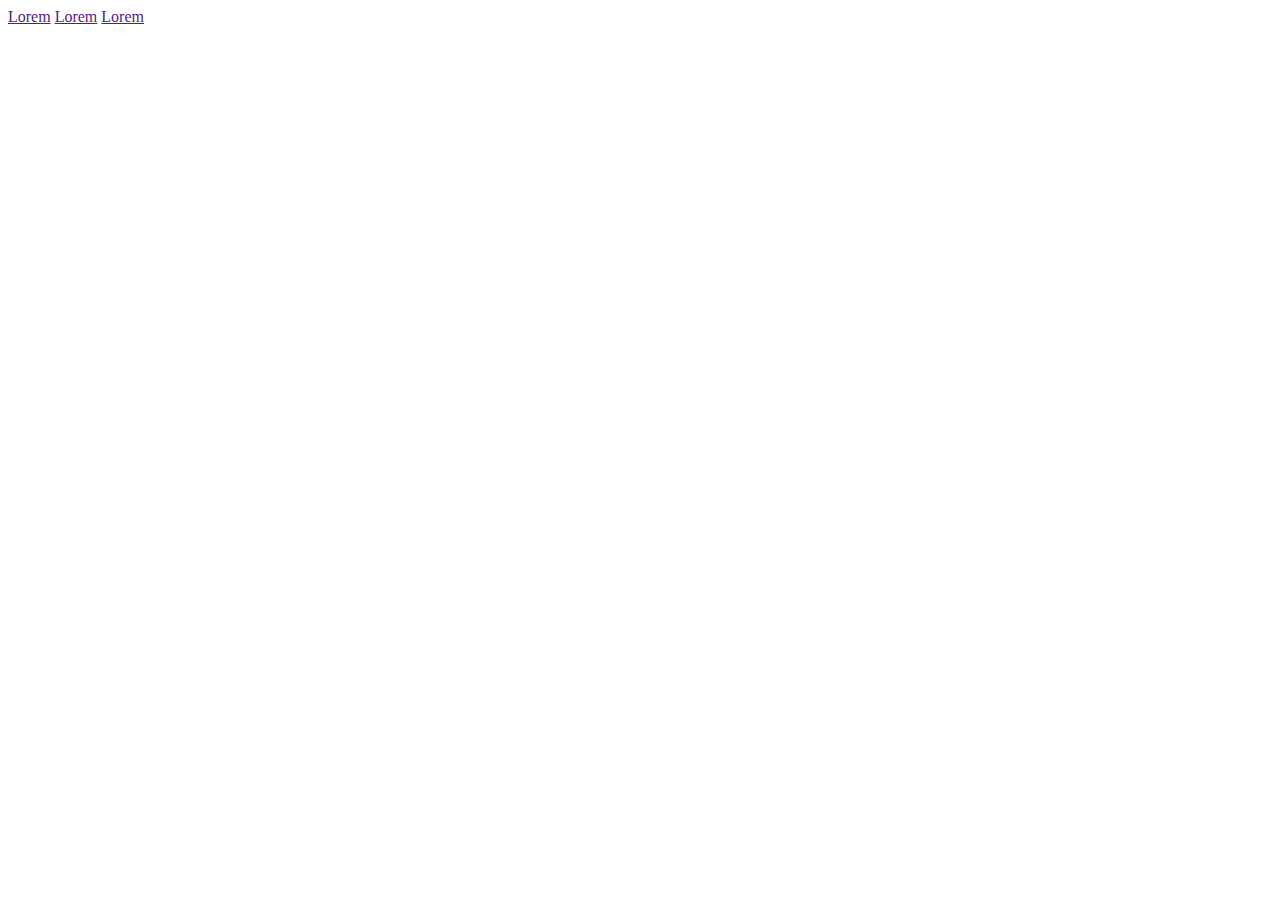
==== index.html @ 05d43e16 "Creado archivo index.html" ====
<!DOCTYPE html>
<html lang="en">
<head>
    <meta charset="UTF-8">
    <meta name="viewport" content="width=device-width, initial-scale=1.0">
    <title>Document</title>
</head>
<body>
    <header>
        <a href="">Lorem</a>
        <a href="">Lorem</a>
        <a href="">Lorem</a>
    </header>
    <footer>
        <a href="youtube.com"></a>
        <a href="instagram.com"></a>
        <a href="twitter.com"></a>
    </footer>
</body>
</html>
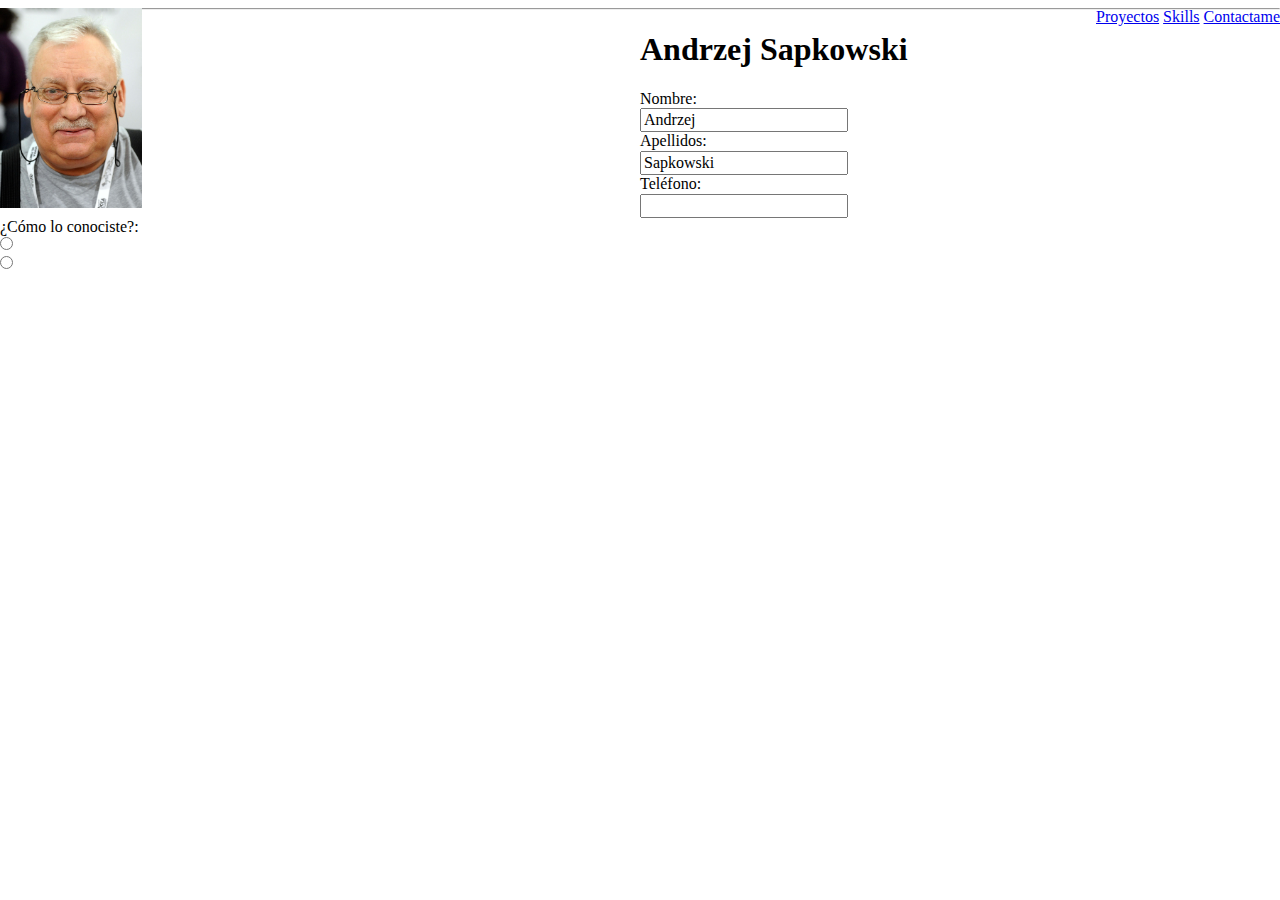
==== commit eeea7dbe: "Creados carpetas para assets y CSS" ====
--- a/index.html
+++ b/index.html
@@ -4,15 +4,42 @@
     <meta charset="UTF-8">
     <meta name="viewport" content="width=device-width, initial-scale=1.0">
     <title>Document</title>
+    <link rel="stylesheet" href="./styles/normalize.css">
+    <link rel="stylesheet" href="./styles/header.css">
+    <link rel="stylesheet" href="./styles/common.css">
+    <link rel="stylesheet" href="./styles/footer.css">
 </head>
-<body>
-    <header>
-        <a href="">Lorem</a>
-        <a href="">Lorem</a>
-        <a href="">Lorem</a>
+<body class="main-bg">
+    <header class="navegacion">
+        <div class="imagen_cabecera">
+            <img src="./assets/portfolio/Andrzej_Sapkowski.JPG" alt="Imagen cabecera">
+        </div>
+        <div class="enlaces">
+            <a href="proyectos.html">Proyectos</a>
+            <a href="skills.html">Skills</a>
+            <a href="contacto.html">Contactame</a>
+        </div>
     </header>
-    <footer>
-        <a href="youtube.com"></a>
+    <main>
+        <hr>
+        <h1>Andrzej Sapkowski</h1>
+        <form>
+            <label for="nombre">Nombre:</label><br/>
+            <input type="text" id="nombre" name="nombre" value="Andrzej"><br/>
+
+            <label for="apellidos">Apellidos:</label><br/>
+            <input type="text" id="apellidos" name="apellidos" value="Sapkowski"><br/>
+
+            <label for="nombre">Teléfono:</label><br/>
+            <input type="tel" id="tel" name="tel"><br/>
+
+            <label for="pregunta">¿Cómo lo conociste?:</label><br/>
+            <input type="radio" id="nombre" name="pregunta" value="Universidad"><br/>
+            <input type="radio" id="respuesta2" name="respuesta2" value="KeepCoding Kick-off">
+        </form>
+    </main>
+    <footer hidden class="redes">
+        <a href="https://www.youtube.com"><img src="./assets/portfolio/YouTube.png"></a>
         <a href="instagram.com"></a>
         <a href="twitter.com"></a>
     </footer>
--- a/styles/header.css
+++ b/styles/header.css
@@ -0,0 +1,16 @@
+.imagen_cabecera {
+    width: 50%;
+    float: left;
+}
+
+.imagen_cabecera img {
+    height: 200px;
+    width: auto;
+}
+
+.enlaces {
+    float: right;
+    width: 50%;
+    text-align: right;
+}
+
--- a/styles/footer.css
+++ b/styles/footer.css
@@ -0,0 +1,5 @@
+.redes img {
+    width: auto;
+    height: 50px;
+    
+}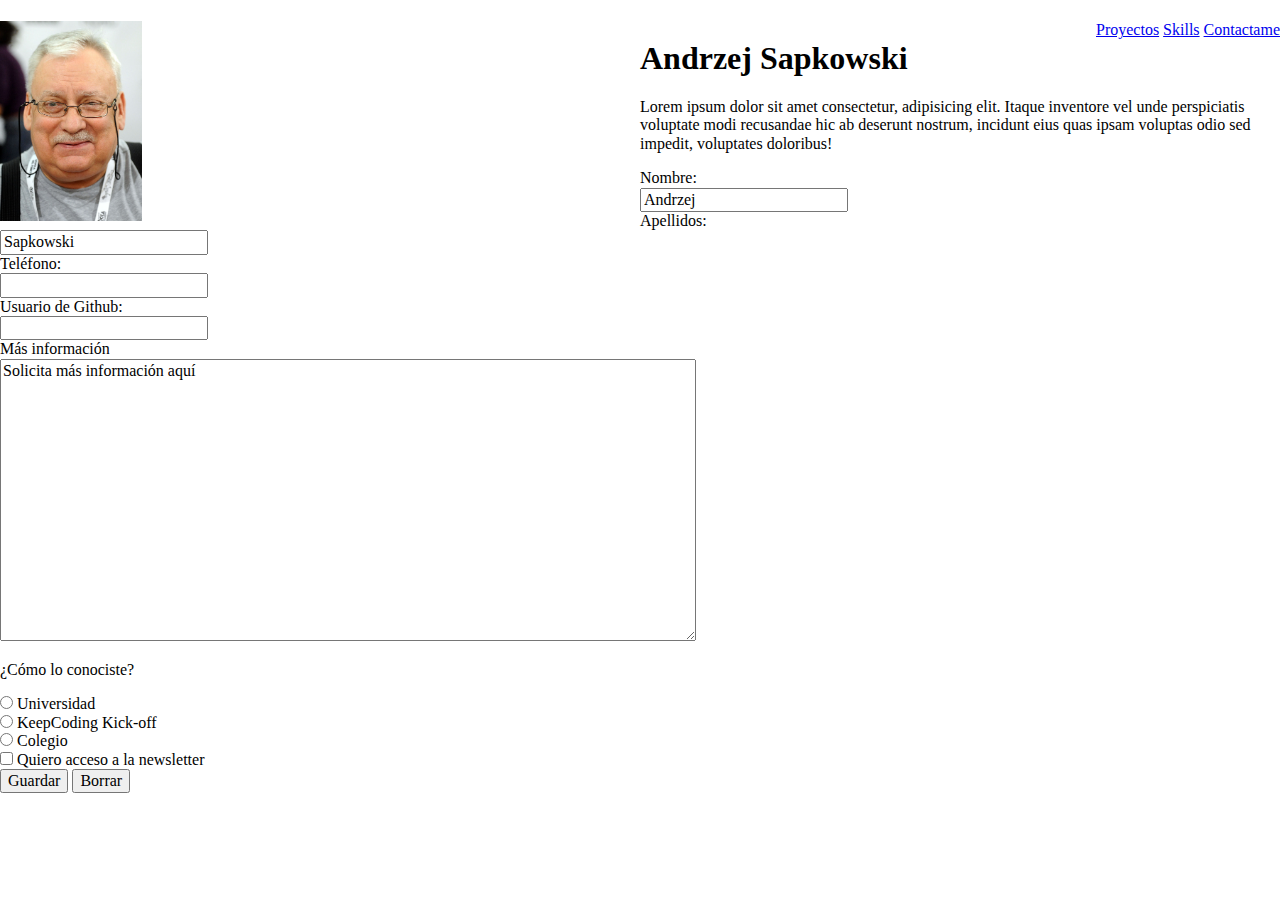
==== commit 95f4ae88: "Finalizado Formulario" ====
--- a/index.html
+++ b/index.html
@@ -21,21 +21,38 @@
         </div>
     </header>
     <main>
-        <hr>
         <h1>Andrzej Sapkowski</h1>
-        <form>
+        <p>Lorem ipsum dolor sit amet consectetur, adipisicing elit. Itaque inventore vel unde perspiciatis voluptate modi recusandae hic ab deserunt nostrum, incidunt eius quas ipsam voluptas odio sed impedit, voluptates doloribus!</p>
+        <form class="form" method="post" action="registro.html">
             <label for="nombre">Nombre:</label><br/>
-            <input type="text" id="nombre" name="nombre" value="Andrzej"><br/>
+            <input type="text" id="nombre" name="nombre" value="Andrzej" required><br/>
+            
+            <label for="apellidos">Apellidos:</label><br/>
+            <input type="text" id="apellidos" name="apellidos" value="Sapkowski" required><br/>
+            
+            <label for="telefono">Teléfono:</label><br/>
+            <input type="tel" id="telefono" name="telefono" pattern="[0-9]{3}[0-9]{3}[0-9]{3}" required><br/>
 
-            <label for="apellidos">Apellidos:</label><br/>
-            <input type="text" id="apellidos" name="apellidos" value="Sapkowski"><br/>
+            <label for="usuario">Usuario de Github:</label><br/>
+            <input type="text" id="usuario" name="usuario" pattern="^@[^\s]+" required><br/>
 
-            <label for="nombre">Teléfono:</label><br/>
-            <input type="tel" id="tel" name="tel"><br/>
+            <label for="mensaje">Más información</label><br/>
+            <textarea maxlength="180" rows="15" cols="75" id="mensaje" name="mensaje" required>Solicita más información aquí</textarea>
 
-            <label for="pregunta">¿Cómo lo conociste?:</label><br/>
-            <input type="radio" id="nombre" name="pregunta" value="Universidad"><br/>
-            <input type="radio" id="respuesta2" name="respuesta2" value="KeepCoding Kick-off">
+            <p>¿Cómo lo conociste?</p>
+            <input type="radio" id="universidad" name="respuesta" value="Universidad">
+            <label for="universidad">Universidad</label><br/>
+            <input type="radio" id="keepCoding" name="respuesta" value="KeepCoding Kick-off">
+            <label for="keepcoding">KeepCoding Kick-off</label><br/>
+            <input type="radio" id="colegio" name="respuesta" value="Colegio">
+            <label for="colegio">Colegio</label><br/>
+
+            <input type="checkbox" id="newsletter" name="newsletter" value="Newsletter">
+            <label for="newsletter">Quiero acceso a la newsletter</label><br/>
+        
+
+            <input type="submit" id="submit" value="Guardar">
+            <input type="reset" id="reset" value="Borrar">
         </form>
     </main>
     <footer hidden class="redes">
@@ -44,5 +61,4 @@
         <a href="twitter.com"></a>
     </footer>
 </body>
-</html>
-
+</html>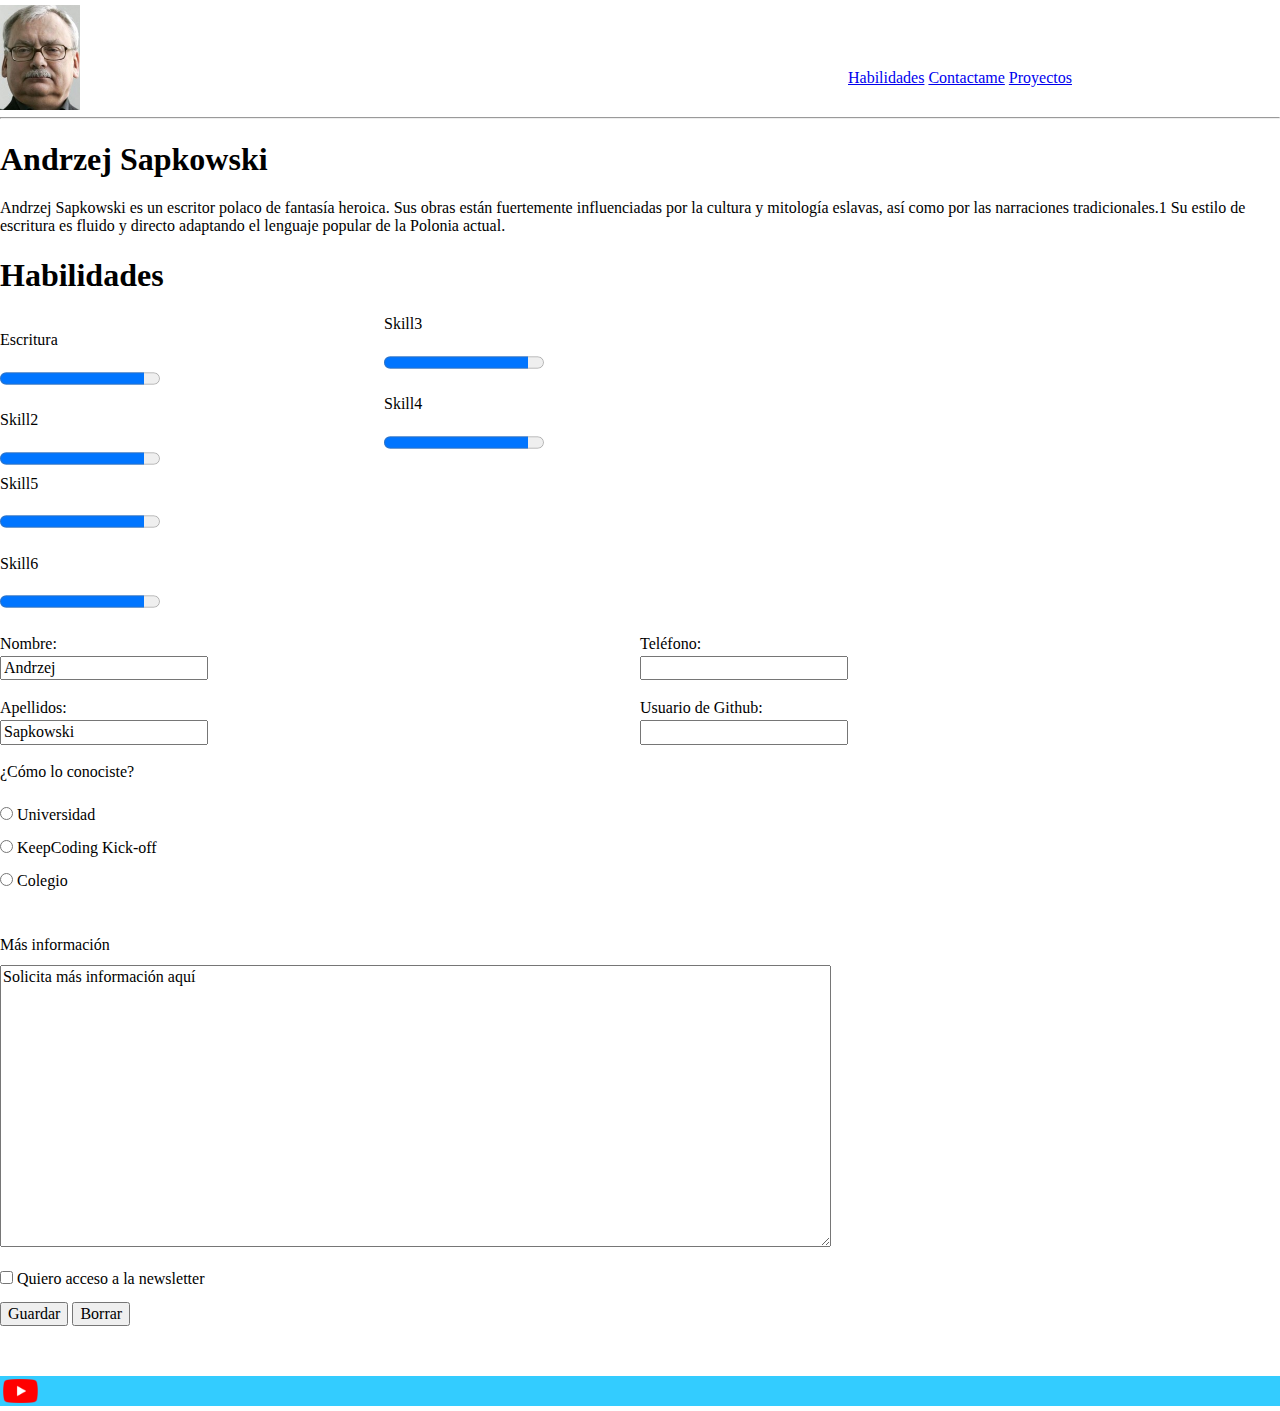
==== commit 78b8db69: "Finalizado Header con prioridad mobile" ====
--- a/index.html
+++ b/index.html
@@ -10,42 +10,84 @@
     <link rel="stylesheet" href="./styles/footer.css">
 </head>
 <body class="main-bg">
-    <header class="navegacion">
+    <header class="cabecera">
         <div class="imagen_cabecera">
-            <img src="./assets/portfolio/Andrzej_Sapkowski.JPG" alt="Imagen cabecera">
+            <img id="retrato" src="./assets/portfolio/Andrzej_Sapkowski.JPG" alt="Imagen cabecera">
         </div>
-        <div class="enlaces">
-            <a href="proyectos.html">Proyectos</a>
-            <a href="skills.html">Skills</a>
-            <a href="contacto.html">Contactame</a>
+        <div class="header_nav">
+            <div class="nav_list">
+                <button class="dropbtn">Menu</button>
+                    <div class="dropdown_content">
+                        <a href="skills.html">Habilidades</a>
+                        <a href="contacto.html">Contactame</a>
+                        <a href="proyectos.html">Proyectos</a>
+                    </div>
+            </div>
         </div>
     </header>
+    <hr>
     <main>
         <h1>Andrzej Sapkowski</h1>
-        <p>Lorem ipsum dolor sit amet consectetur, adipisicing elit. Itaque inventore vel unde perspiciatis voluptate modi recusandae hic ab deserunt nostrum, incidunt eius quas ipsam voluptas odio sed impedit, voluptates doloribus!</p>
+        <p>Andrzej Sapkowski es un escritor polaco de fantasía heroica. Sus obras están fuertemente influenciadas por la cultura y mitología eslavas, así como por las narraciones tradicionales.1​ Su estilo de escritura es fluido y directo adaptando el lenguaje popular de la Polonia actual.</p>
+        <h1>Habilidades</h1>
+
+        <div class="skill1">
+        <p>Escritura</p>
+        <progress id="escritura" value="90" max="100"></progress>
+
+        <p>Skill2</p>
+        <progress id="escritura" value="90" max="100"></progress>
+
+    </div>
+
+    <div class="skill2"></div>
+
+        <p>Skill3</p>
+        <progress id="escritura" value="90" max="100"></progress>
+
+        <p>Skill4</p>
+        <progress id="escritura" value="90" max="100"></progress>
+    </div>
+
+    <div class="skill3"></div>
+        <p>Skill5</p>
+        <progress id="escritura" value="90" max="100"></progress>
+
+        <p>Skill6</p>
+        <progress id="escritura" value="90" max="100"></progress>
+    </div>
+
+
+
         <form class="form" method="post" action="registro.html">
-            <label for="nombre">Nombre:</label><br/>
-            <input type="text" id="nombre" name="nombre" value="Andrzej" required><br/>
+            <div>
+            <div class="grupo1">
+                <label for="nombre">Nombre:</label><br/>
+                <input type="text" id="nombre" name="nombre" value="Andrzej" required><br/><br/>
             
-            <label for="apellidos">Apellidos:</label><br/>
-            <input type="text" id="apellidos" name="apellidos" value="Sapkowski" required><br/>
-            
+                <label for="apellidos">Apellidos:</label><br/>
+                <input type="text" id="apellidos" name="apellidos" value="Sapkowski" required><br/><br/>
+        </div>
+        
+        <div class="grupo2">
             <label for="telefono">Teléfono:</label><br/>
-            <input type="tel" id="telefono" name="telefono" pattern="[0-9]{3}[0-9]{3}[0-9]{3}" required><br/>
+            <input type="tel" id="telefono" name="telefono" pattern="[0-9]{3}[0-9]{3}[0-9]{3}" required><br/><br/>
 
             <label for="usuario">Usuario de Github:</label><br/>
-            <input type="text" id="usuario" name="usuario" pattern="^@[^\s]+" required><br/>
+            <input type="text" id="usuario" name="usuario" pattern="^@[^\s]+" required><br/><br/>
 
-            <label for="mensaje">Más información</label><br/>
-            <textarea maxlength="180" rows="15" cols="75" id="mensaje" name="mensaje" required>Solicita más información aquí</textarea>
+        </div>
+        </div>
+            <p>¿Cómo lo conociste?</p>
+            <input class="selector" type="radio" id="universidad" name="respuesta" value="Universidad">
+            <label for="universidad">Universidad</label><br/>
+            <input class="selector" type="radio" id="keepcoding" name="respuesta" value="KeepCoding Kick-off">
+            <label for="keepcoding">KeepCoding Kick-off</label><br/>
+            <input class="selector" type="radio" id="colegio" name="respuesta" value="Colegio">
+            <label for="colegio">Colegio</label><br/>
 
-            <p>¿Cómo lo conociste?</p>
-            <input type="radio" id="universidad" name="respuesta" value="Universidad">
-            <label for="universidad">Universidad</label><br/>
-            <input type="radio" id="keepCoding" name="respuesta" value="KeepCoding Kick-off">
-            <label for="keepcoding">KeepCoding Kick-off</label><br/>
-            <input type="radio" id="colegio" name="respuesta" value="Colegio">
-            <label for="colegio">Colegio</label><br/>
+            <label id="mensaje" for="mensaje">Más información</label><br/>
+            <textarea maxlength="180" rows="15" cols="90" id="mensaje" name="mensaje" required>Solicita más información aquí</textarea><br/>
 
             <input type="checkbox" id="newsletter" name="newsletter" value="Newsletter">
             <label for="newsletter">Quiero acceso a la newsletter</label><br/>
@@ -55,8 +97,8 @@
             <input type="reset" id="reset" value="Borrar">
         </form>
     </main>
-    <footer hidden class="redes">
-        <a href="https://www.youtube.com"><img src="./assets/portfolio/YouTube.png"></a>
+    <footer class="redes">
+        <a href="https://www.youtube.com"><img id="youtube" src="./assets/portfolio/YouTube.png"></a>
         <a href="instagram.com"></a>
         <a href="twitter.com"></a>
     </footer>
--- a/styles/header.css
+++ b/styles/header.css
@@ -1,16 +1,57 @@
-.imagen_cabecera {
-    width: 50%;
-    float: left;
+.cabecera {
+    width: 100%;
 }
 
-.imagen_cabecera img {
-    height: 200px;
-    width: auto;
+.imagen_cabecera {
+    width: 80px;
+    height: auto;
+}
+  
+#retrato {
+    width: 100%;
+}
+  
+@media (max-width: 768px) {
+    .dropbtn {
+     display: block;
+    }
+    .dropdown_content {
+      display: none;
+      position: absolute;
+      left: 0;
+    }
+    .header_nav:hover .dropdown_content {
+      display: block;
+    }
+    .dropdown_content a {
+      padding: 1px 0px;
+      text-decoration: none;
+      display: block;
+    }
+    .cabecera {
+      position: relative;
+      top: 5px;
+      display: flex;
+      width: 50%;
+    }
+    .header_nav {
+        position: relative;
+        left: 100%;
+      }
+      
 }
 
-.enlaces {
-    float: right;
-    width: 50%;
-    text-align: right;
-}
-
+@media (min-width: 769px) {
+    .dropbtn {
+        display: none;
+    }
+    .cabecera {
+        position: relative;
+        top: 5px;
+        display: flex;
+        width: 100%;
+    }
+    .header_nav {
+        margin: 5% 0 0 60%;
+    }
+}--- a/styles/common.css
+++ b/styles/common.css
@@ -0,0 +1,60 @@
+input {
+    margin-top: 3px;
+}
+
+#colegio {
+    margin-bottom: 50px;
+}
+
+textarea {
+    margin-top: 10px;
+    margin-bottom: 10px;
+}
+
+.selector {
+    margin: 10px 0 10px 0;
+}
+
+#newsletter {
+    margin: 10px 0 15px 0;
+}
+
+@media (max-width: 768px) {
+    main {
+        margin: 5px;
+    }
+    #mensaje {
+        width: 90%;
+    }
+}
+
+@media (min-width: 769px) {
+    .grupo1 {
+        width: 50%;
+        float: left;
+    }
+    .grupo2 {
+        width: 50%;
+        float: right;
+    }
+
+#escritura {
+    height: 25px;
+}
+
+.skill1 {
+    float: left;
+    width: 30%;
+}
+
+.skill2 {
+    float: center;
+    width: 30%;
+}
+
+.skill3 {
+    float: right;
+    width: 30%;
+}
+
+}--- a/styles/footer.css
+++ b/styles/footer.css
@@ -1,5 +1,10 @@
+.redes {
+    margin-top: 50px;
+    background-color: #33ccff ;
+    height: 30px;
+}
+
 .redes img {
-    width: auto;
-    height: 50px;
-    
+    height: 80%;
+    padding: 3px;
 }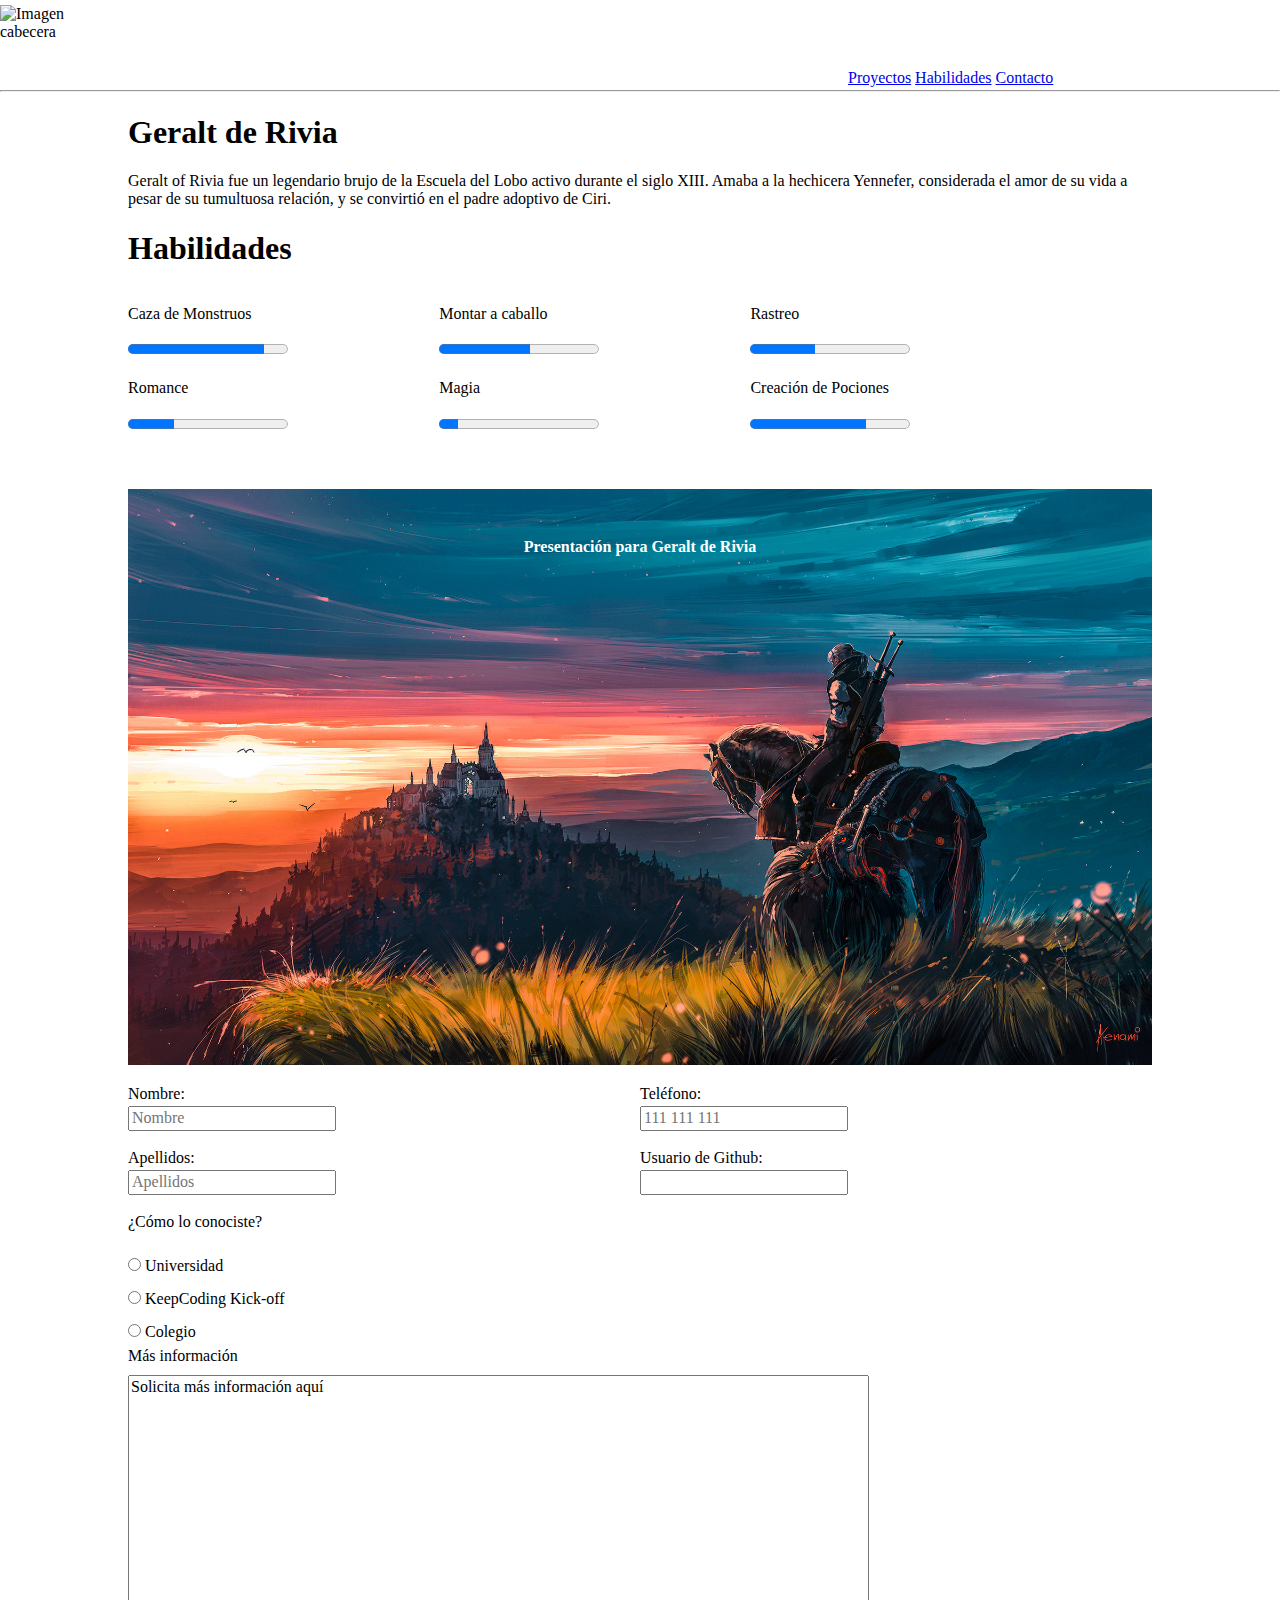
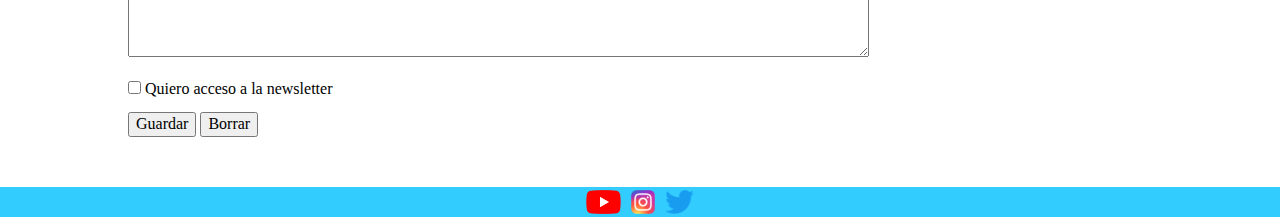
==== commit 595b1626: "Index.html terminado" ====
--- a/index.html
+++ b/index.html
@@ -12,72 +12,73 @@
 <body class="main-bg">
     <header class="cabecera">
         <div class="imagen_cabecera">
-            <img id="retrato" src="./assets/portfolio/Andrzej_Sapkowski.JPG" alt="Imagen cabecera">
+            <img id="retrato" src="./assets/portfolio/Geralt.png" alt="Imagen cabecera">
         </div>
         <div class="header_nav">
             <div class="nav_list">
                 <button class="dropbtn">Menu</button>
                     <div class="dropdown_content">
+                        <a href="proyectos.html">Proyectos</a>
                         <a href="skills.html">Habilidades</a>
-                        <a href="contacto.html">Contactame</a>
-                        <a href="proyectos.html">Proyectos</a>
+                        <a href="contacto.html">Contacto</a>
                     </div>
             </div>
         </div>
     </header>
     <hr>
     <main>
-        <h1>Andrzej Sapkowski</h1>
-        <p>Andrzej Sapkowski es un escritor polaco de fantasía heroica. Sus obras están fuertemente influenciadas por la cultura y mitología eslavas, así como por las narraciones tradicionales.1​ Su estilo de escritura es fluido y directo adaptando el lenguaje popular de la Polonia actual.</p>
-        <h1>Habilidades</h1>
+    <div class="personaje">
+        <h1>Geralt de Rivia</h1>
+        <p>Geralt of Rivia fue un legendario brujo de la Escuela del Lobo activo durante el siglo XIII. Amaba a la hechicera Yennefer, considerada el amor de su vida a pesar de su tumultuosa relación, y se convirtió en el padre adoptivo de Ciri.</p>
+    </div>
+        <div class="habilidades">
+            <h1>Habilidades</h1>
+            <div class="skill">
+                <p>Caza de Monstruos</p>
+                <progress value="85" max="100"></progress>
+                <p>Romance</p>
+                <progress value="29" max="100"></progress>
+            </div>  
 
-        <div class="skill1">
-        <p>Escritura</p>
-        <progress id="escritura" value="90" max="100"></progress>
+            <div class="skill">
+                 <p>Montar a caballo</p>
+                <progress  value="57" max="100"></progress>
+                <p>Magia</p>
+                <progress  value="12" max="100"></progress>
+            </div>
 
-        <p>Skill2</p>
-        <progress id="escritura" value="90" max="100"></progress>
+            <div class="skill">
+                <p>Rastreo</p>
+                <progress value="41" max="100"></progress>
+                <p>Creación de Pociones</p>
+                <progress value="73" max="100"></progress>
+            </div>
+        </div>
 
-    </div>
+        <div class="contenedor_imagen">
+            <img id="imagen_fondo" src="./assets/portfolio/background.jpg" alt="fondo">
+            <div class="texto_imagen">
+                <h4>Presentación para Geralt de Rivia</h4>
+            </div>
+        </div>
 
-    <div class="skill2"></div>
-
-        <p>Skill3</p>
-        <progress id="escritura" value="90" max="100"></progress>
-
-        <p>Skill4</p>
-        <progress id="escritura" value="90" max="100"></progress>
-    </div>
-
-    <div class="skill3"></div>
-        <p>Skill5</p>
-        <progress id="escritura" value="90" max="100"></progress>
-
-        <p>Skill6</p>
-        <progress id="escritura" value="90" max="100"></progress>
-    </div>
-
-
-
-        <form class="form" method="post" action="registro.html">
-            <div>
+        <form method="post" action="registro.html">
+        <div class="formulario">
             <div class="grupo1">
                 <label for="nombre">Nombre:</label><br/>
-                <input type="text" id="nombre" name="nombre" value="Andrzej" required><br/><br/>
-            
+                <input type="text" id="nombre" name="nombre" placeholder="Nombre" required><br/><br/>
                 <label for="apellidos">Apellidos:</label><br/>
-                <input type="text" id="apellidos" name="apellidos" value="Sapkowski" required><br/><br/>
+                <input type="text" id="apellidos" name="apellidos" placeholder="Apellidos" required><br/><br/>
+            </div>
+        
+            <div class="grupo2">
+                <label for="telefono">Teléfono:</label><br/>
+                <input type="tel" id="telefono" name="telefono" placeholder="111 111 111" pattern="[0-9]{3} [0-9]{3} [0-9]{3}" required><br/><br/>
+                <label for="usuario">Usuario de Github:</label><br/>
+                <input type="text" id="usuario" name="usuario" pattern="^@[^\s]+" required><br/><br/>
+            </div>
         </div>
-        
-        <div class="grupo2">
-            <label for="telefono">Teléfono:</label><br/>
-            <input type="tel" id="telefono" name="telefono" pattern="[0-9]{3}[0-9]{3}[0-9]{3}" required><br/><br/>
-
-            <label for="usuario">Usuario de Github:</label><br/>
-            <input type="text" id="usuario" name="usuario" pattern="^@[^\s]+" required><br/><br/>
-
-        </div>
-        </div>
+        <div class="opciones">
             <p>¿Cómo lo conociste?</p>
             <input class="selector" type="radio" id="universidad" name="respuesta" value="Universidad">
             <label for="universidad">Universidad</label><br/>
@@ -85,22 +86,23 @@
             <label for="keepcoding">KeepCoding Kick-off</label><br/>
             <input class="selector" type="radio" id="colegio" name="respuesta" value="Colegio">
             <label for="colegio">Colegio</label><br/>
-
-            <label id="mensaje" for="mensaje">Más información</label><br/>
-            <textarea maxlength="180" rows="15" cols="90" id="mensaje" name="mensaje" required>Solicita más información aquí</textarea><br/>
+        </div>
+        <div class="mensaje">
+            <label for="mensaje">Más información</label><br/>
+            <textarea maxlength="180" rows="15" cols="80" id="mensaje" name="mensaje" required>Solicita más información aquí</textarea><br/>
 
             <input type="checkbox" id="newsletter" name="newsletter" value="Newsletter">
             <label for="newsletter">Quiero acceso a la newsletter</label><br/>
-        
 
             <input type="submit" id="submit" value="Guardar">
             <input type="reset" id="reset" value="Borrar">
+        </div>
         </form>
     </main>
     <footer class="redes">
         <a href="https://www.youtube.com"><img id="youtube" src="./assets/portfolio/YouTube.png"></a>
-        <a href="instagram.com"></a>
-        <a href="twitter.com"></a>
+        <a href="instagram.com"><img id="instagram" src="./assets/portfolio/Instagram.png"></a>
+        <a href="twitter.com"><img id="twitter" src="./assets/portfolio/Twitter.png"></a>
     </footer>
 </body>
 </html>--- a/styles/common.css
+++ b/styles/common.css
@@ -2,8 +2,9 @@
     margin-top: 3px;
 }
 
-#colegio {
-    margin-bottom: 50px;
+.personaje, .opciones, .mensaje {
+    width: 80%;
+    margin-left: 10%;
 }
 
 textarea {
@@ -19,16 +20,39 @@
     margin: 10px 0 15px 0;
 }
 
-@media (max-width: 768px) {
+.formulario {
+    width: 80%;
+    margin-left: 10%;
+}
+
+.habilidades {
+    width: 80%;
+    margin-left: 10%;
+}
+
+@media (max-width: 425px) {
     main {
         margin: 5px;
     }
     #mensaje {
         width: 90%;
     }
+    .contenedor_imagen {
+        margin-top: 30px;
+        position: relative;
+        display: inline-block;
+        height: 300px;
+    }
+    .texto_imagen {
+        position: absolute;
+        top: 10%;
+        left: 50%;
+        transform: translate(-50%, -50%);
+        color: white;
+    }
 }
 
-@media (min-width: 769px) {
+@media (min-width: 426px) {
     .grupo1 {
         width: 50%;
         float: left;
@@ -37,24 +61,30 @@
         width: 50%;
         float: right;
     }
+    progress {
+        height: 20px;
+    }
+    .skill {
+        width: 30%;
+        height: 200px;
+        display: inline-block;
+        box-sizing: border-box;
+    }
+    .contenedor_imagen {
+        position: relative;
+        display: inline-block;
+    }
+    .texto_imagen {
+        position: absolute;
+        top: 10%;
+        left: 50%;
+        transform: translate(-50%, -50%);
+        color: white;
+    }
 
-#escritura {
-    height: 25px;
-}
-
-.skill1 {
-    float: left;
-    width: 30%;
-}
-
-.skill2 {
-    float: center;
-    width: 30%;
-}
-
-.skill3 {
-    float: right;
-    width: 30%;
-}
-
+    #imagen_fondo {
+        width: 80%;
+        margin-left: 10%;
+        content:url(/assets/portfolio/background2.jpg)
+    }
 }--- a/styles/footer.css
+++ b/styles/footer.css
@@ -2,6 +2,11 @@
     margin-top: 50px;
     background-color: #33ccff ;
     height: 30px;
+    width: 100%;
+    position: relative;
+    bottom: 0px;
+    left: 0px;
+    text-align: center;
 }
 
 .redes img {
